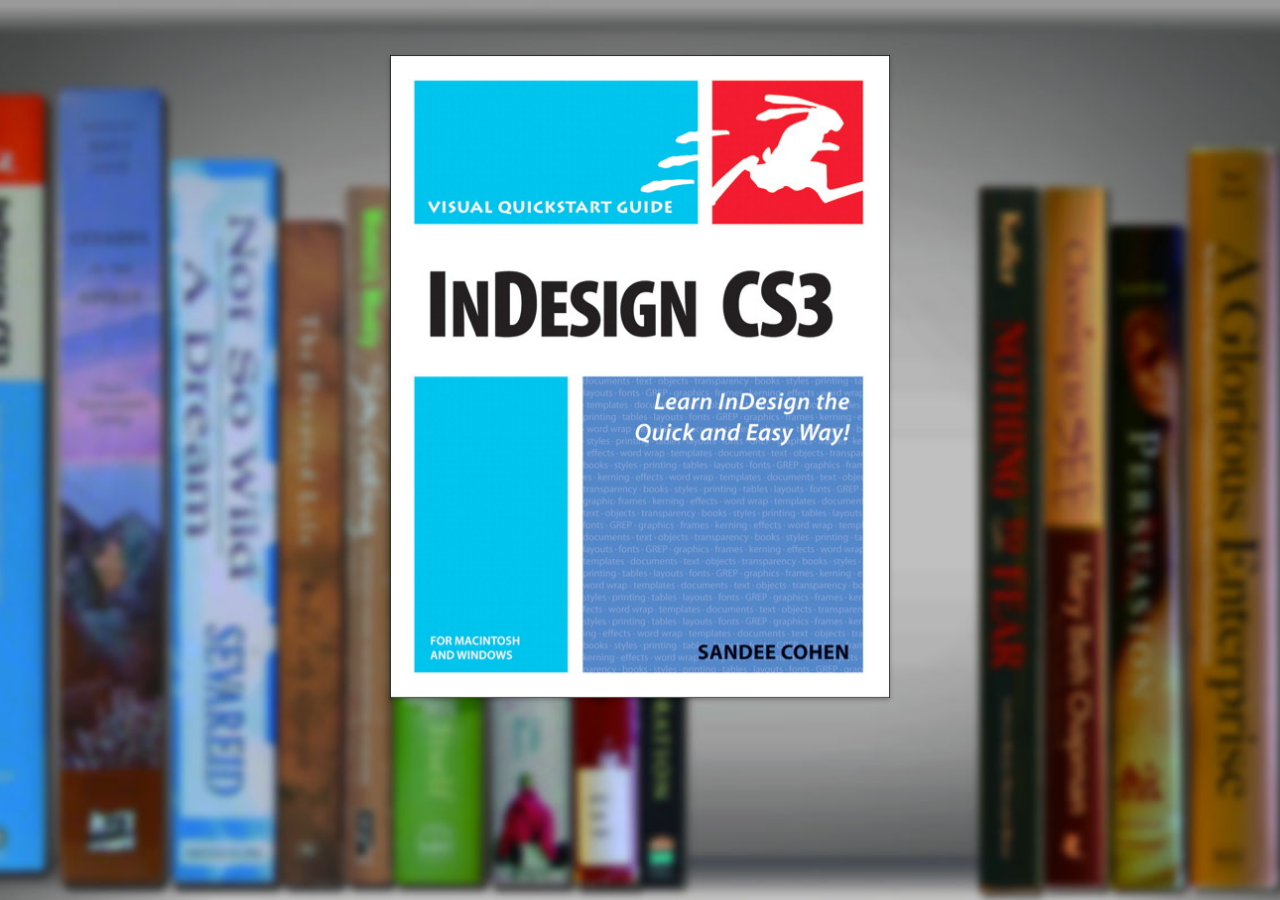
==== index1.html @ 2fd55cb1 "bookshelf1" ====
<!DOCTYPE HTML>
<html lang="en-US">

	<head>
	
		<meta charset="utf-8">
	
		<title>3D Book Animation in CSS</title>
		<link rel="stylesheet" href="reset.css" />
		<link rel="stylesheet" href="style1.css" />
		<link rel="shortcut icon" href="favicon.ico" />
	
	</head>
	
	<body>
	    
	
		<div class="container group">
		
			<h1 class="main-title"></h1>
		
			<a class="book-container">
				<div class="book">
				
					<div class="book-cover">
						<img src="img/book1-2.jpg" alt="" />
					</div>
					<div class="book-spine">
						
					</div>
				
				</div>
			</a>
			
		</div>
		
		
		
	</body>

</html>
---- style1.css ----
/*
Float clearing goodness from Handcrafted CSS book
---------------------------------------------------------------------------------------------------------------------------------------------------- */
.group:after { content: "."; display: block; height: 0; clear: both; visibility: hidden; }
* html .group { height: 1%; }
*:first-child+html .group { min-height: 1px; }

body { line-height: 1.9em; color: #fff; background: url(img/bg1.jpg) center top fixed no-repeat; background-size: cover; }

.container { max-width: 60em; margin: 0 auto; padding: 0 2em; }
.text.container { max-width: 38em; text-align: center; margin: 50px auto 100px; text-shadow: 0 1px 2px rgba(0, 0, 0, 0.75); }

@font-face {
    font-family: 'league_gothic_condensedRg';
    src: url('fonts/leaguegothic-condensedregular-webfont.eot');
    src: url('fonts/leaguegothic-condensedregular-webfont.eot?#iefix') format('embedded-opentype'),
         url('fonts/leaguegothic-condensedregular-webfont.woff') format('woff'),
         url('fonts/leaguegothic-condensedregular-webfont.ttf') format('truetype'),
         url('fonts/leaguegothic-condensedregular-webfont.svg#league_gothic_condensedRg') format('svg');
    font-weight: normal;
    font-style: normal;
}

a { color: #da9803; text-decoration: none; }
a:hover { text-decoration: underline; }

h1.main-title { font-family: 'Helvetica Neue', Helvetica, Arial, sans-serif; color: #fff; font-weight: normal; margin: 1.25em; text-align: center; font-size: 2.75em; letter-spacing: -1px; }

p { margin-bottom: 1em; font-size: 1.25em; }
hr { margin: 2em 0; }


/*
Book
---------------------------------------------------------------------------------------------------------------------------------------------------- */
.book-container { width: 500px; margin: 0 auto; display: block;
	-webkit-perspective: 1200px;
	-moz-perspective: 1200px;
	perspective: 1200px;
}

.book { z-index: 5; box-shadow: 0 2px 4px rgba(0, 0, 0, 0.25);
	-webkit-transition: 0.75s;
	-moz-transition: 0.75s;
	transition: 0.75s;
	-webkit-transform-style: preserve-3d;
	-moz-transform-style: preserve-3d;
	transform-style: preserve-3d;
	-webkit-transform-origin: 125px 0;
	-moz-transform-origin: 125px 0;
	transform-origin: 125px 0;
}
.book:after { content: ""; position: absolute; top: 0; bottom: 0; left: 3px; width: 7px; background: url(images/ridge.png) repeat-y; z-index: 20;
	-webkit-transform: translateZ(1px); /* Fix for flickering in Chrome  */
}
.book:hover {
	-webkit-transform: translateX(-10px) translateZ(35px) translateX(35px) rotateY(45deg);
	-moz-transform: translateX(-10px) translateZ(35px) translateX(35px) rotateY(45deg);
	transform: translateX(-10px) translateZ(35px) translateX(35px) rotateY(45deg);
}

/*
Book cover and spine
---------------------------------------------------------------------------------------------------------------------------------------------------- */


.book-cover { position: relative; z-index: 10; }
.book-cover img { vertical-align: bottom; max-width: 100%; height: auto; }

.book-spine { position: absolute; color: #fff; position: absolute; bottom: 0; top: 0; width: 50px; z-index: 5; overflow: hidden; box-shadow: 0 2px 4px rgba(0, 0, 0, 0.25); background: url(img/book1-1.jpg) -15px 0 no-repeat; background-size: auto 100%;
	-webkit-transform: rotateY(-90deg) translateX(-49px);
	-moz-transform: rotateY(-90deg) translateX(-49px);


	transform: rotateY(-90deg) translateX(-49px);
	-webkit-transform-origin: 0 0;
	-moz-transform-origin: 0 0;
	transform-origin: 0 0;
}

.book-spine:before { display: block; content: ""; width: 100%; height: 100%; background: rgba(0, 0, 0, 0.2); }
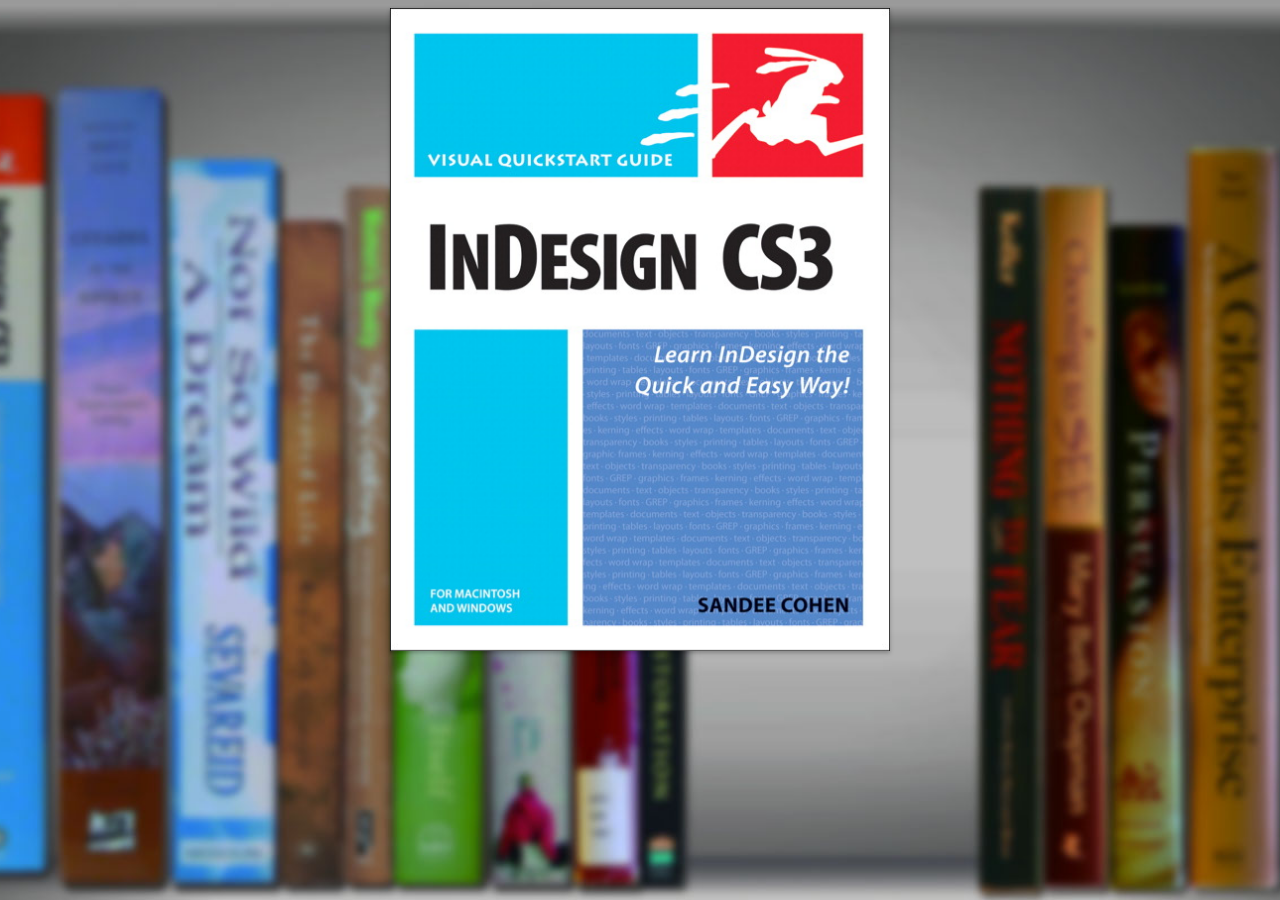
==== commit ea3fd06e: "turn on lens check" ====
--- a/index1.html
+++ b/index1.html
@@ -17,7 +17,6 @@
 	
 		<div class="container group">
 		
-			<h1 class="main-title"></h1>
 		
 			<a class="book-container">
 				<div class="book">
